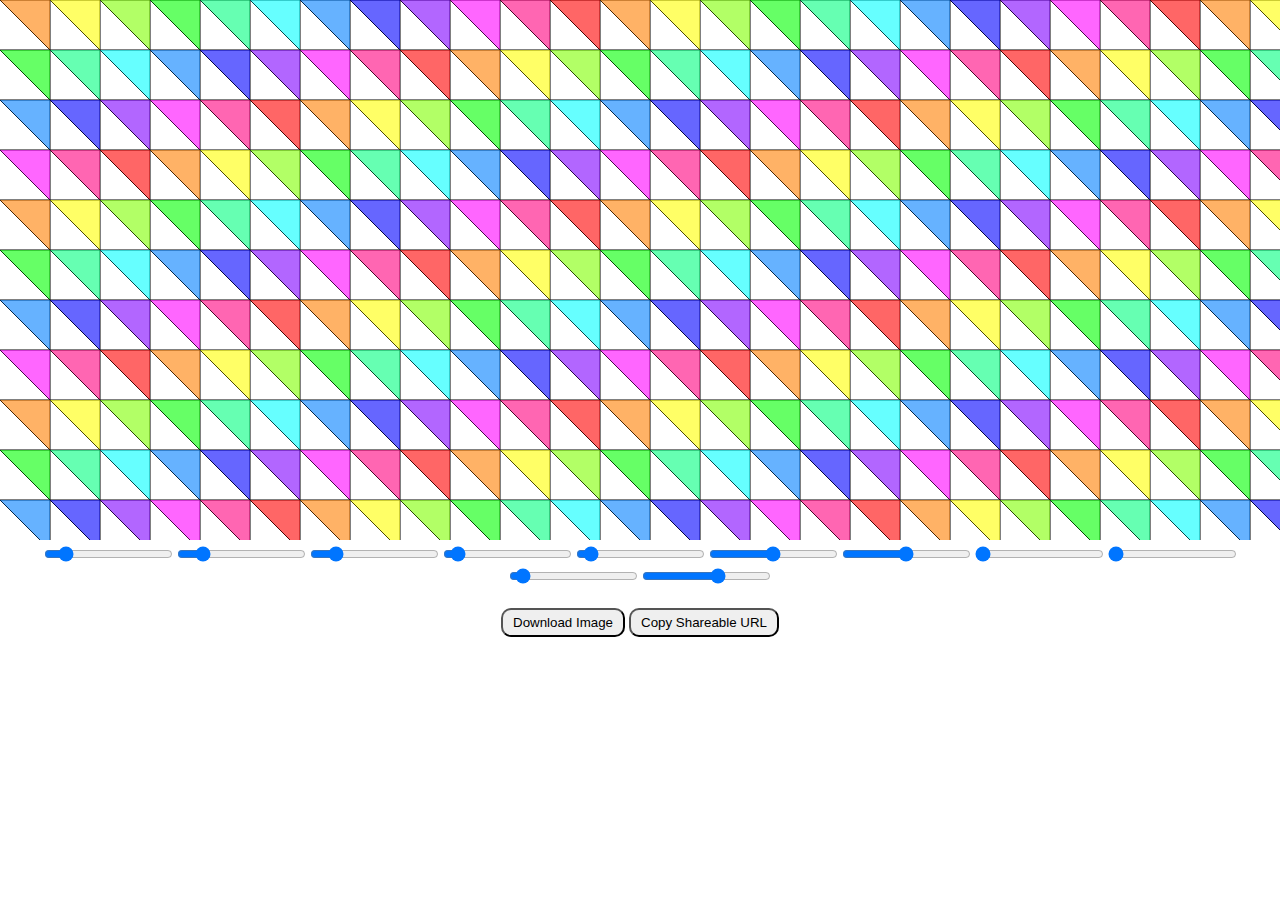
==== pattern_maker/index.html @ 409f8db7 "Added pattern maker" ====
<!DOCTYPE html>
<html lang="en">

<head>
  <meta charset="UTF-8">
  <meta http-equiv="X-UA-Compatible" content="IE=edge">
  <meta name="viewport" content="width=device-width, initial-scale=1.0">
  <title>Pattern Maker</title>
  <!-- query params ?shape=6&adj=53&opp=53&dx=50&dy=50&dpx=-5&dpy=-4&angle=0&steps=11&stroke=14&alpha=59 -->
  <style>
    body {
      margin: 0;
    }

    .ranges {
      text-align: center;
    }

    .range-label {
      margin: 10px auto;
      width: 50%;
      max-width: 500px;
      height: 30px;
      text-align: center;
    }

    .buttons {
      margin: 20px auto;
      text-align: center;
    }

    button {
      border-radius: 10px;
      padding: 5px 10px;
    }
  </style>
</head>

<body>
  <canvas></canvas>
  <div class="ranges"></div>
  <div class="buttons">
    <button onclick="downloadImage()">Download Image</button>
    <button onclick="copyToClipboard(createSherableURL())">Copy Shareable URL</button>
  </div>
  <div class="range-label"></div>
</body>
<script src="pattrn_mkr_min.js"></script>

</html>
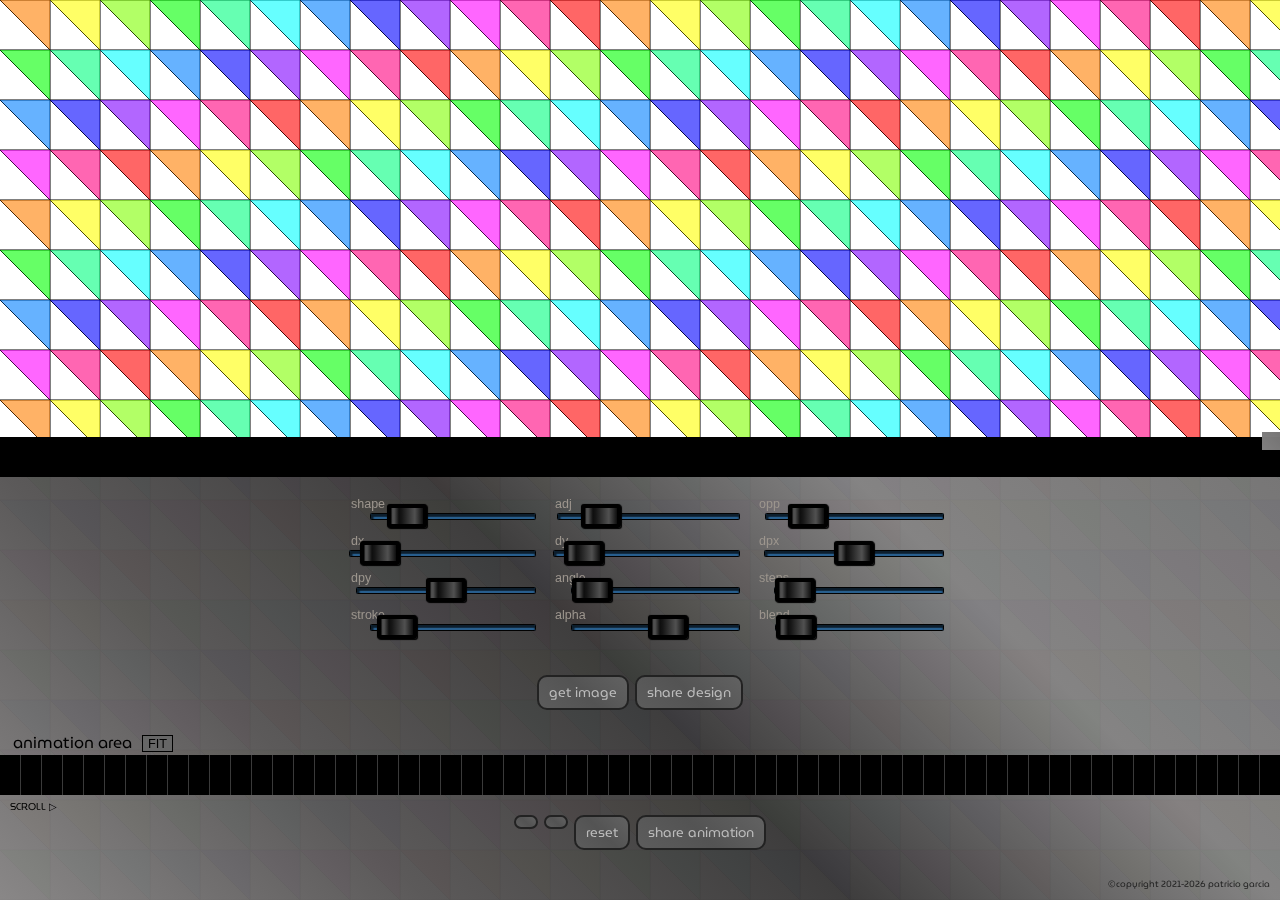
==== commit fa262510: "pattern maker animation feature" ====
--- a/pattern_maker/index.html
+++ b/pattern_maker/index.html
@@ -5,45 +5,47 @@
   <meta charset="UTF-8">
   <meta http-equiv="X-UA-Compatible" content="IE=edge">
   <meta name="viewport" content="width=device-width, initial-scale=1.0">
+  <link rel="stylesheet" href="https://pro.fontawesome.com/releases/v5.13.1/css/all.css"
+    integrity="sha384-B9BoFFAuBaCfqw6lxWBZrhg/z4NkwqdBci+E+Sc2XlK/Rz25RYn8Fetb+Aw5irxa" crossorigin="anonymous">
+  <link rel="preconnect" href="https://fonts.googleapis.com">
+  <link rel="preconnect" href="https://fonts.gstatic.com" crossorigin>
+  <link href="https://fonts.googleapis.com/css2?family=MuseoModerno:wght@100;200;400&display=swap" rel="stylesheet">
   <title>Pattern Maker</title>
-  <!-- query params ?shape=6&adj=53&opp=53&dx=50&dy=50&dpx=-5&dpy=-4&angle=0&steps=11&stroke=14&alpha=59 -->
-  <style>
-    body {
-      margin: 0;
-    }
-
-    .ranges {
-      text-align: center;
-    }
-
-    .range-label {
-      margin: 10px auto;
-      width: 50%;
-      max-width: 500px;
-      height: 30px;
-      text-align: center;
-    }
-
-    .buttons {
-      margin: 20px auto;
-      text-align: center;
-    }
-
-    button {
-      border-radius: 10px;
-      padding: 5px 10px;
-    }
-  </style>
+  <link rel="stylesheet" href="style.css">
+  <link rel="stylesheet" href="slider.css">
 </head>
 
 <body>
   <canvas></canvas>
-  <div class="ranges"></div>
-  <div class="buttons">
-    <button onclick="downloadImage()">Download Image</button>
-    <button onclick="copyToClipboard(createSherableURL())">Copy Shareable URL</button>
+  <div id="pattern_ui" class="ui-transition">
+    <div class="menu">
+      <i class="fas fa-eye" onclick="toggleMenuTransparency()" data-name="eye" data-rep="1"></i>
+      <i class="fas fa-eye-slash hidden" onclick="toggleMenuTransparency()" data-name="eye" data-rep="0"></i>
+      <i class="fas fa-play" id="play-icon" onclick="handlePlay()" data-name="play" data-rep="1"></i>
+      <i class="fas fa-stop hidden" id="stop-icon" onclick="handleStop()" data-name="play" data-rep="0"></i>
+      <i class="fas fa-sliders-h" onclick="toggleUIMenu()"></i>
+    </div>
+    <div class="ranges scroll"></div>
+    <div class="buttons">
+      <button onclick="downloadImage()">get image <i class="fas fa-file-download"></i></button>
+      <button onclick="copyToClipboard(createSherableURL())">share design <i class="fas fa-share"></i></button>
+    </div>
+    <div class="range-label"></div>
+    <h3 class="animation-title"> animation area <span onclick="handleFrameFitting()" data-fitted="0">FIT</span>
+    </h3>
+
+    <button id="animation-share" onclick="copyAnimationToClipboard()">share animation <i
+        class="fas fa-share"></i></button>
+    <p id="patricio">©copyright <span>2021</span> patricio garcia</p>
+    <script>
+      const patricio = document.getElementById('patricio')
+      const year = new Date().getFullYear().toString()
+      const start_year = patricio.children[0].innerText.trim()
+      const date = year === start_year ? year : `${start_year}-${year}`
+      patricio.children[0].innerText = date;
+    </script>
+
   </div>
-  <div class="range-label"></div>
 </body>
 <script src="pattrn_mkr_min.js"></script>
 
--- a/pattern_maker/style.css
+++ b/pattern_maker/style.css
@@ -0,0 +1,262 @@
+/* TODO: Move range logic to slider.css */
+
+body {
+  margin: 0;
+  width: 100%;
+  overflow: hidden;
+}
+
+canvas {
+  margin: 0;
+  padding: 0;
+}
+
+#pattern_ui {
+  opacity: 1;
+  --metal: linear-gradient(
+    45deg,
+    rgba(133, 131, 131, 0.95),
+    rgba(85, 83, 83, 0.95),
+    rgba(54, 53, 53, 0.95),
+    rgba(128, 127, 127, 0.95),
+    rgba(114, 113, 113, 0.95)
+  );
+  background-color: rgba(196, 194, 194, 0.6);
+  background-image: var(--metal);
+  border: none;
+  position: fixed;
+  width: 100%;
+}
+
+.ui-transition {
+  transition: top 1s cubic-bezier(0.1, 0.9, 0.44, 1);
+}
+
+.menu {
+  --metal-button: linear-gradient(
+    45deg,
+    rgba(128, 127, 127, 0.95),
+    rgba(114, 113, 113, 0.95)
+  );
+  --menu-size: 6px;
+  position: absolute;
+  top: calc(var(--menu-size) * -7.5);
+  right: 0;
+  font-size: calc(var(--menu-size) * 4);
+  padding: calc(var(--menu-size) * 1.5);
+  background-color: rgba(196, 194, 194, 0.7);
+  box-sizing: border-box;
+  border: none;
+  background-image: var(--metal-button);
+  cursor: pointer;
+}
+
+.range-label {
+  position: absolute;
+  top: -40px;
+  background: black;
+  color: white;
+  height: 40px;
+  border: none;
+  padding: 0;
+  margin: 0;
+  display: grid;
+  grid-template: 'a b' auto / auto 1fr;
+  /* justify-content: center; */
+  align-items: flex-start;
+  width: 100%;
+  z-index: -1;
+  font-family: 'MuseoModerno', cursive;
+  transition: top cubic-bezier(0.23, 1, 0.32, 1) 0.5s;
+}
+
+.range-label h2 {
+  margin: 0;
+  background: black;
+  padding: 0 15px;
+  box-sizing: border-box;
+}
+
+marquee {
+  align-self: center;
+}
+
+.ranges {
+  padding-top: 30px;
+  text-align: center;
+  overflow-y: scroll;
+  overflow-x: hidden;
+  max-height: 200px;
+  box-sizing: border-box;
+  max-width: 800px;
+  margin: 0 auto;
+}
+
+.range {
+  padding: 0px;
+  margin-bottom: 20px;
+  max-width: 200px;
+  width: 5%;
+}
+
+/* Scroll 2 */
+.scroll::-webkit-scrollbar {
+  width: 6px;
+  height: 5px;
+}
+
+.scroll::-webkit-scrollbar-track {
+  background-color: rgba(180, 180, 180, 0.7);
+  border-radius: 10px;
+}
+
+.scroll::-webkit-scrollbar-thumb {
+  background-color: #11171a;
+  border-radius: 10px;
+}
+
+.ranges span {
+  position: absolute;
+  top: 0;
+  transform-origin: 0 0;
+  transform: rotate(90deg);
+  overflow: hidden;
+  width: 100px;
+  right: -90px;
+  font-family: 'MuseoModerno';
+  font-size: 10px;
+  z-index: -1;
+}
+
+.buttons {
+  margin: 20px auto;
+  text-align: center;
+  flex-direction: row;
+  display: flex;
+  justify-content: center;
+  align-items: flex-start;
+}
+
+button {
+  --rel-color: 75;
+  color: #bbb;
+  border-radius: 10px;
+  padding: 5px 10px;
+  background-image: linear-gradient(
+    45deg,
+    rgba(
+      calc(var(--rel-color) + 10),
+      calc(var(--rel-color) + 10),
+      calc(var(--rel-color) + 10),
+      0.954
+    ),
+    rgba(var(--rel-color), var(--rel-color), var(--rel-color), 0.95),
+    rgba(
+      calc(var(--rel-color) + 15),
+      calc(var(--rel-color) + 15),
+      calc(var(--rel-color) + 15),
+      0.95
+    )
+  );
+  margin: 0 3px;
+  border: 2px #222 solid;
+  cursor: pointer;
+  display: inline-block;
+  font-family: 'MuseoModerno', cursive;
+}
+
+button:active {
+  border-top-width: 3px;
+  border-bottom-width: 1px;
+}
+
+#animation-panel {
+  padding-bottom: 30px;
+  text-align: center;
+}
+
+.animation-title {
+  margin: 0;
+  padding: 0 13px;
+  width: 100%;
+  font-family: 'MuseoModerno', cursive;
+  font-weight: 400;
+  font-size: 1rem;
+}
+
+.animation-title span {
+  font-size: 0.8rem;
+  border: 1px black solid;
+  margin-left: 6px;
+  padding: 0 5px;
+  cursor: pointer;
+  background-color: #666;
+  font-family: arial;
+}
+
+.active-light {
+  background-color: lawngreen !important;
+  box-shadow: 0 0 7px 1px rgba(163, 233, 92, 0.4);
+}
+
+div#strip {
+  /* width: 100%; */
+
+  background-color: black;
+  height: 40px;
+  margin-bottom: 10px;
+  overflow-y: hidden;
+  overflow-x: scroll;
+  box-sizing: border-box;
+  white-space: nowrap;
+}
+
+.fit_frames {
+  display: flex;
+  justify-items: stretch;
+  overflow: hidden !important;
+}
+
+#strip span {
+  position: absolute;
+  left: 10px;
+  display: block;
+  font-family: 'MuseoModerno';
+  font-size: 10px;
+}
+
+div.frame {
+  width: 20px;
+  height: 40px;
+  display: inline-block;
+  border-right: 1px rgb(58, 58, 58) solid;
+}
+
+.hidden {
+  display: none !important;
+}
+
+.no-background-image {
+  background-image: none !important;
+}
+
+#patricio {
+  position: absolute;
+  font-family: 'MuseoModerno';
+  font-size: 9px;
+  bottom: 0px;
+  right: 10px;
+  width: 100%;
+  text-align: right;
+  color: #222;
+}
+
+@media screen and (max-width: 600px) {
+  .ranges {
+    height: 20vh;
+  }
+
+  .range {
+    max-width: 180px;
+  }
+}
--- a/pattern_maker/slider.css
+++ b/pattern_maker/slider.css
@@ -0,0 +1,172 @@
+/* INPUT RESETS */
+:root {
+  --button-dimension: 4px;
+}
+
+input[type='range']::before {
+  content: attr(data-tag);
+  position: relative;
+  top: -13px;
+  left: 15px;
+  font-size: 12.5px;
+  z-index: -1;
+  text-align: left;
+}
+
+input[type='range'] {
+  -webkit-appearance: none;
+  width: 100%;
+  background: transparent;
+}
+
+input[type='range']::-webkit-slider-thumb {
+  -webkit-appearance: none;
+}
+
+input[type='range']:focus {
+  outline: none;
+}
+
+input[type='range']::-ms-track {
+  width: 100%;
+  cursor: pointer;
+  background: transparent;
+  border-color: transparent;
+  color: transparent;
+}
+
+/* THUMB STYLING */
+
+/* WebKit/Blink */
+input[type='range']::-webkit-slider-thumb {
+  -webkit-appearance: none;
+  border: 4px solid #000000;
+  height: calc(var(--button-dimension) * 6);
+  width: calc(var(--button-dimension) * 10);
+  border-radius: 3px;
+  background: #ffffff;
+  cursor: pointer;
+  margin-top: calc(var(--button-dimension) * 2.5 * -1);
+  background: linear-gradient(
+    to right,
+    rgba(14, 14, 14, 1) 0%,
+    rgba(79, 79, 79, 1) 5%,
+    rgba(79, 79, 79, 1) 5%,
+    rgba(79, 79, 79, 1) 10%,
+    rgba(14, 14, 14, 1) 25%,
+    rgba(22, 22, 22, 1) 34%,
+    rgba(22, 22, 22, 1) 34%,
+    rgba(79, 79, 79, 1) 73%,
+    rgba(79, 79, 79, 1) 75%,
+    rgba(14, 14, 14, 1) 100%
+  );
+  /* You need to specify a margin in Chrome, but in Firefox and IE it is automatic */
+  box-shadow: 1px 1px 1px #000000, 0px 0px 1px #0d0d0d;
+  /* Add cool effects to your sliders! */
+}
+
+/* Firefox */
+input[type='range']::-moz-range-thumb {
+  box-shadow: 1px 1px 1px #000000, 0px 0px 1px #0d0d0d;
+  border: 1px solid #000000;
+  height: calc(var(--button-dimension) * 6);
+  width: calc(var(--button-dimension) * 10);
+  border-radius: 3px;
+  background: #ffffff;
+  background: linear-gradient(
+    to right,
+    rgba(14, 14, 14, 1) 0%,
+    rgba(79, 79, 79, 1) 5%,
+    rgba(79, 79, 79, 1) 5%,
+    rgba(79, 79, 79, 1) 10%,
+    rgba(14, 14, 14, 1) 25%,
+    rgba(22, 22, 22, 1) 34%,
+    rgba(22, 22, 22, 1) 34%,
+    rgba(79, 79, 79, 1) 73%,
+    rgba(79, 79, 79, 1) 75%,
+    rgba(14, 14, 14, 1) 100%
+  );
+  cursor: pointer;
+}
+
+/* IE */
+input[type='range']::-ms-thumb {
+  box-shadow: 1px 1px 1px #000000, 0px 0px 1px #0d0d0d;
+  border: 1px solid #000000;
+  height: calc(var(--button-dimension) * 6);
+  width: calc(var(--button-dimension) * 10);
+  border-radius: 3px;
+  background: #ffffff;
+  background: linear-gradient(
+    to right,
+    rgba(14, 14, 14, 1) 0%,
+    rgba(79, 79, 79, 1) 5%,
+    rgba(79, 79, 79, 1) 5%,
+    rgba(79, 79, 79, 1) 10%,
+    rgba(14, 14, 14, 1) 25%,
+    rgba(22, 22, 22, 1) 34%,
+    rgba(22, 22, 22, 1) 34%,
+    rgba(79, 79, 79, 1) 73%,
+    rgba(79, 79, 79, 1) 75%,
+    rgba(14, 14, 14, 1) 100%
+  );
+  cursor: pointer;
+}
+
+/* TRACK STYLING */
+
+input[type='range']::-webkit-slider-runnable-track {
+  width: 100%;
+  height: 6.4px;
+  cursor: pointer;
+  box-shadow: inset 1px 1.5px 1.5px 1.5px rgba(0, 0, 0, 0.75);
+  background: #3071a9;
+  border-radius: 1.3px;
+  border: 0.2px solid #010101;
+}
+
+input[type='range']:focus::-webkit-slider-runnable-track {
+  background: #367ebd;
+}
+
+input[type='range']::-moz-range-track {
+  width: 100%;
+  height: 6.4px;
+  cursor: pointer;
+  box-shadow: inset 1px 1.5px 1.5px 1.5px rgba(0, 0, 0, 0.75);
+  background: #3071a9;
+  border-radius: 1.3px;
+  border: 0.2px solid #010101;
+}
+
+input[type='range']::-ms-track {
+  width: 100%;
+  height: 6.4px;
+  cursor: pointer;
+  background: transparent;
+  border-color: transparent;
+  border-width: 16px 0;
+  color: transparent;
+  box-shadow: inset 1px 1.5px 1.5px 1.5px rgba(0, 0, 0, 0.75);
+}
+
+input[type='range']::-ms-fill-lower {
+  background: #2a6495;
+  border: 0.2px solid #010101;
+  border-radius: 2.6px;
+  box-shadow: inset 1px 1.5px 1.5px 1.5px rgba(0, 0, 0, 0.75);
+}
+
+input[type='range']:focus::-ms-fill-lower {
+  background: #3071a9;
+}
+
+input[type='range']::-ms-fill-upper {
+  background: #3071a9;
+  border: 0.2px solid #010101;
+  border-radius: 2.6px;
+}
+
+input[type='range']:focus::-ms-fill-upper {
+  background: #367ebd;
+}
